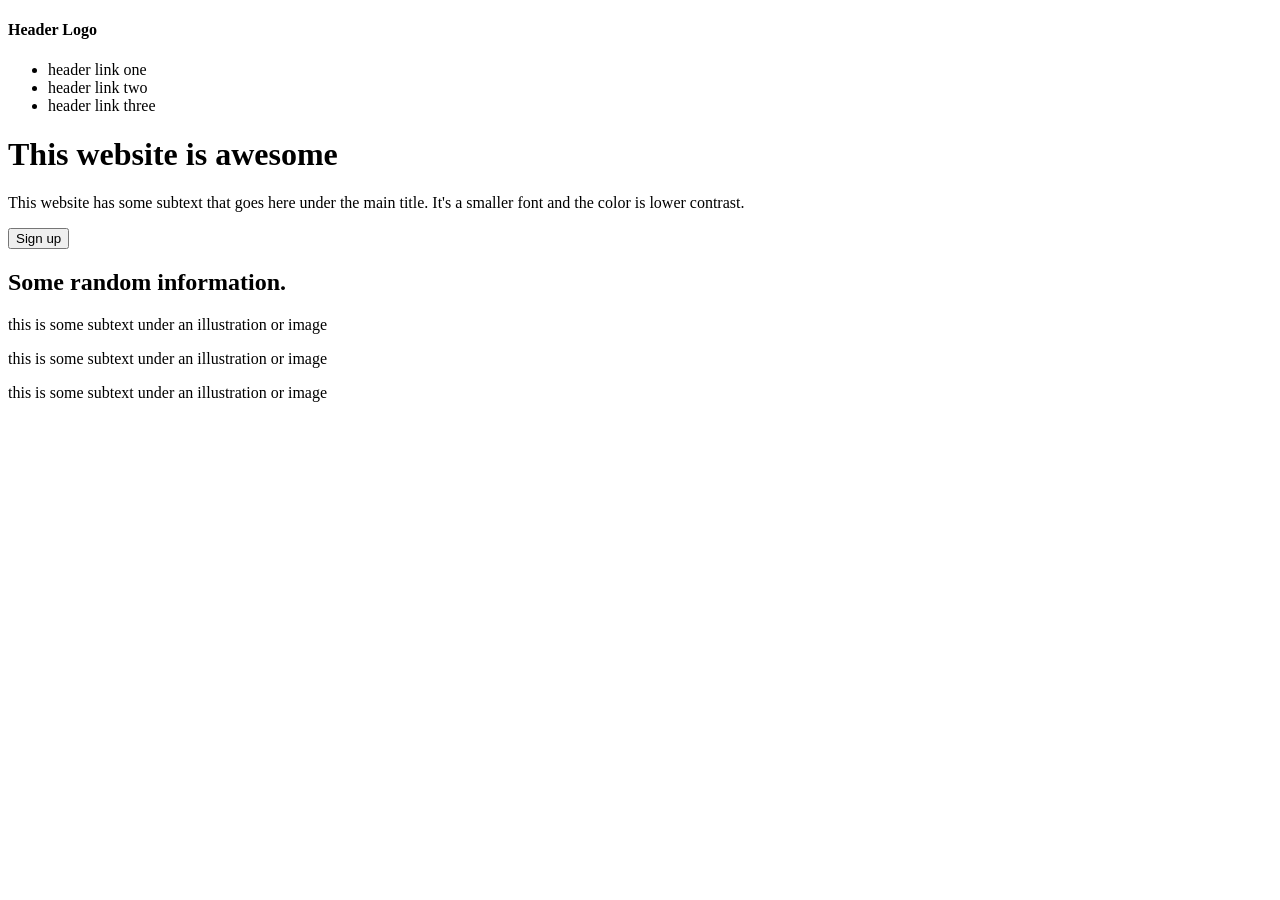
==== src/index.html @ facebfdc "add half html, blocked out sections" ====
<!DOCTYPE html>
<html lang="en">
    <head>
        <meta charset="UTF-8">
        <meta name="viewport" content="width=device-width, initial-scale=1.0">
        <title>Document</title>

        <link rel="stylesheet" href="style.css">
    </head>
    <body>
        <!--header logo block-->
        <div>
            <h4>Header Logo</h4>
            <ul class="links">
                <li>header link one</li>
                <li>header link two</li>
                <li>header link three</li>
            </ul>
        </div>
                                           
        <!--this website is awesome block-->
        <div>
            <h1>This website is awesome</h1>
            <p>This website has some subtext that goes here under the main title. 
                It's a smaller font and the color is lower contrast.</p>
            <Button>Sign up</Button>
        </div>

        <!--random info block-->
        <div>
            <h2>Some random information.</h2>
            <p>this is some subtext under an illustration or image</p>
            <p>this is some subtext under an illustration or image</p>
            <p>this is some subtext under an illustration or image</p>
        </div>
<!-- 
        <!/--quote block--/>
        <div>

        </div>

        <!/--call to action block--/>
        <div>

        </div>

        <!/--footer block--/>
        <div>

        </div>
-->
    </body>
</html>
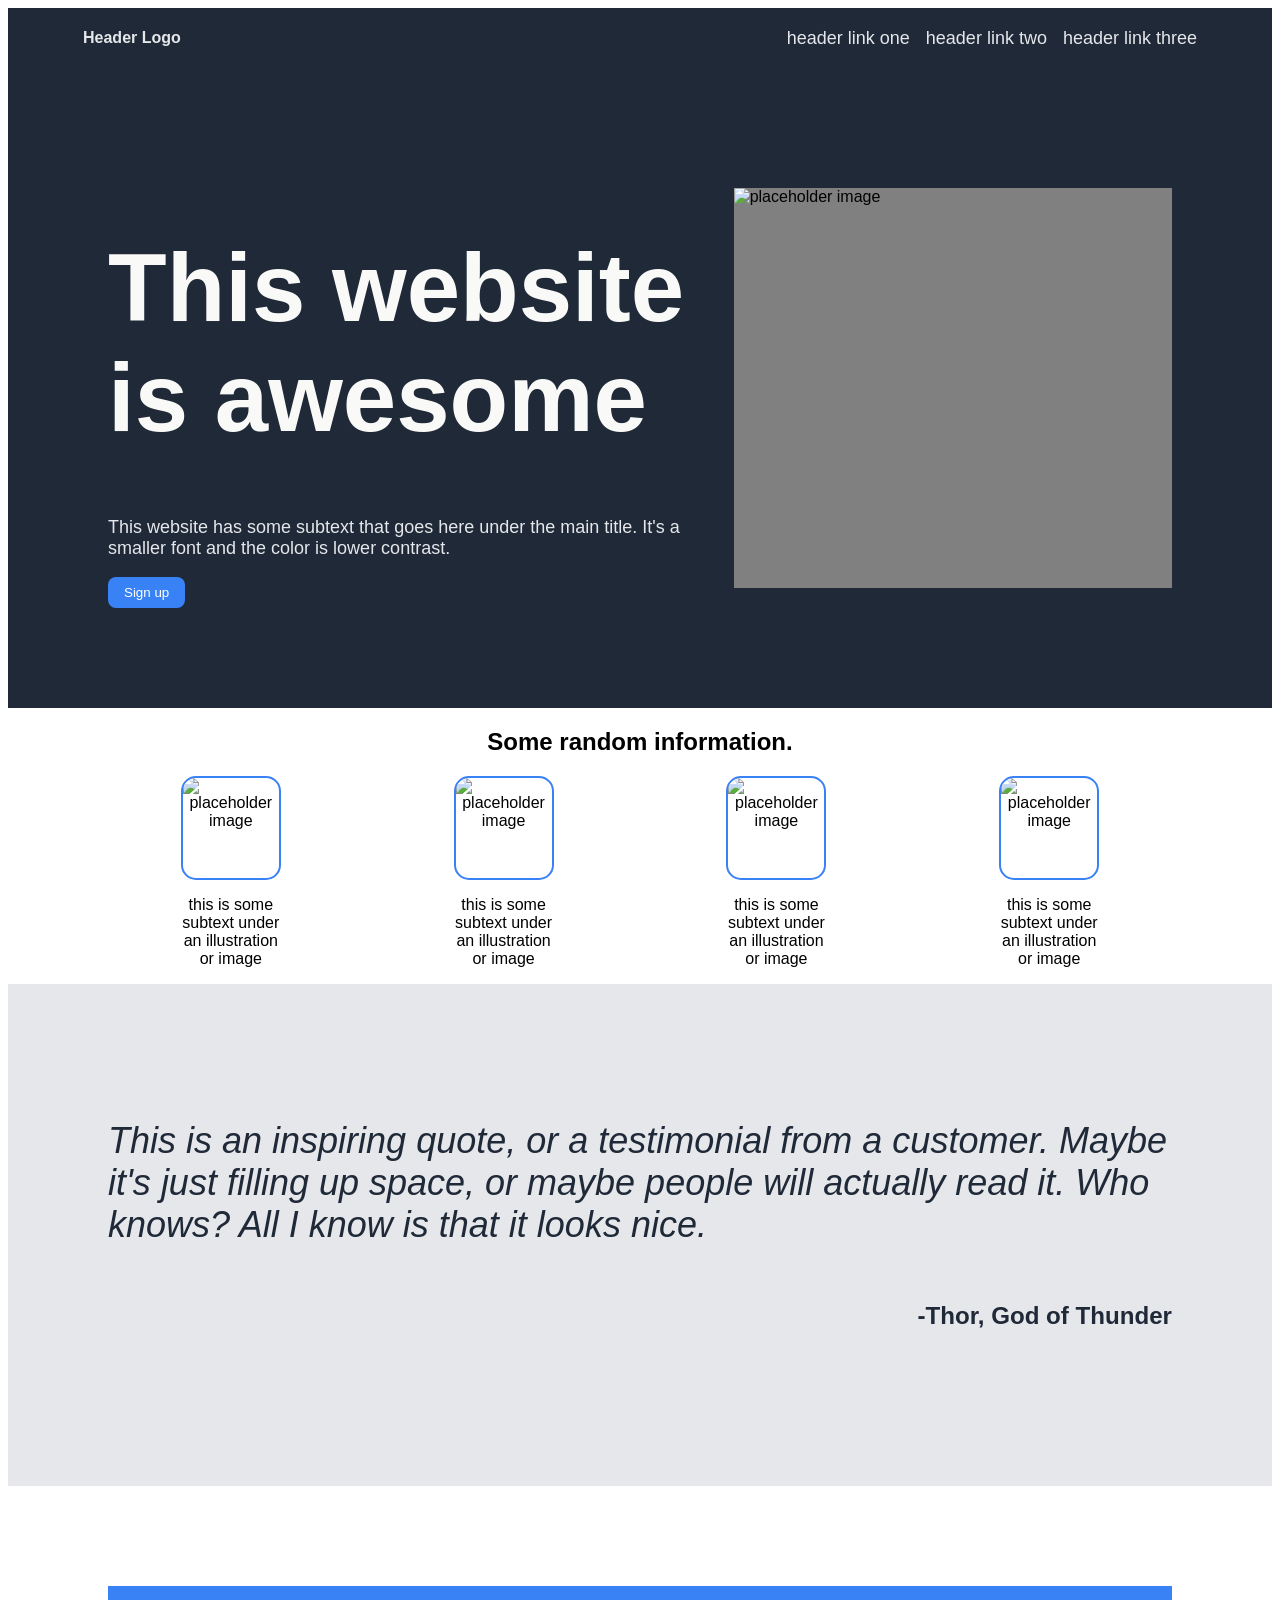
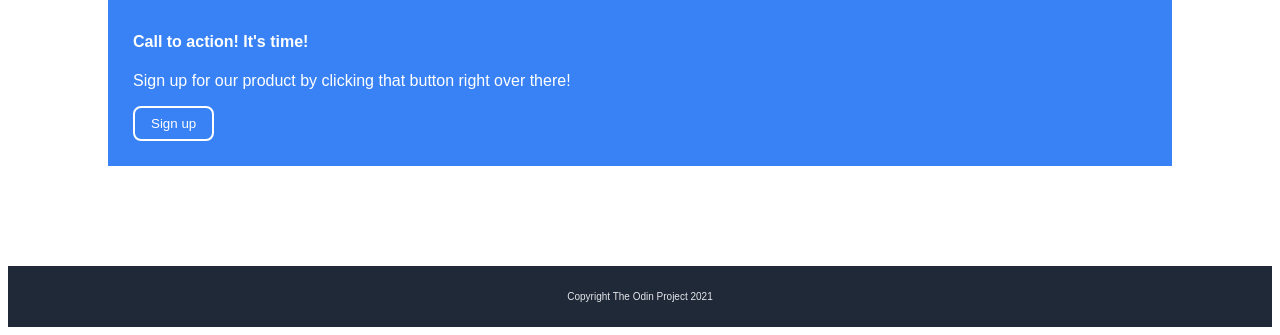
==== commit fd3ec89c: "assignment done" ====
--- a/src/index.html
+++ b/src/index.html
@@ -8,46 +8,98 @@
         <link rel="stylesheet" href="style.css">
     </head>
     <body>
-        <!--header logo block-->
-        <div>
-            <h4>Header Logo</h4>
-            <ul class="links">
-                <li>header link one</li>
-                <li>header link two</li>
-                <li>header link three</li>
-            </ul>
-        </div>
-                                           
-        <!--this website is awesome block-->
-        <div>
-            <h1>This website is awesome</h1>
-            <p>This website has some subtext that goes here under the main title. 
-                It's a smaller font and the color is lower contrast.</p>
-            <Button>Sign up</Button>
+        <div class="header-top">
+            <div class="header-container">
+                <!--header logo block-->
+                <div class="left">
+                    <h4 class=" logo">Header Logo</h4>
+                </div>
+
+                <div class="right">
+                    <ul class="links">
+                        <li><a href="google.com">header link one</a></li>
+                        <li><a href="google.com">header link two</a></li>
+                        <li><a href="google.com">header link three</a></li>
+                    </ul>
+                </div>
+            </div>     
+        </div>   
+
+        <div class="header-main">
+            <!--this website is awesome block-->
+            <div class="hero-container">
+                <div class="awesome">
+                    <h1>This website is awesome</h1>
+                </div>
+                <div class="subtext">
+                    <p>This website has some subtext that goes here under the main title. 
+                            It's a smaller font and the color is lower contrast.</p>
+                </div>
+                <button class="button">Sign up</button> 
+                
+            </div>
+            <img class="grey-box" alt="placeholder image"> 
         </div>
 
-        <!--random info block-->
-        <div>
-            <h2>Some random information.</h2>
-            <p>this is some subtext under an illustration or image</p>
-            <p>this is some subtext under an illustration or image</p>
-            <p>this is some subtext under an illustration or image</p>
-        </div>
-<!-- 
-        <!/--quote block--/>
-        <div>
-
+        <div class="info-body">
+            <div class="image-box">
+                <!--random info block-->
+                <div>
+                    <h2>Some random information.</h2>
+                </div>
+                <div class="image-container">    
+                    <div class="image-info">
+                        <img alt="placeholder image">
+                        <p>this is some subtext under an illustration or image</p>
+                    </div>
+                    <div class="image-info">
+                        <img alt="placeholder image">
+                        <p>this is some subtext under an illustration or image</p>
+                    </div>
+                    <div class="image-info">
+                        <img alt="placeholder image">
+                        <p>this is some subtext under an illustration or image</p>
+                    </div>
+                    <div class="image-info">
+                        <img alt="placeholder image">
+                        <p>this is some subtext under an illustration or image</p>
+                    </div>
+                </div>
+            </div>
         </div>
 
-        <!/--call to action block--/>
-        <div>
+        <div class="quote-section">
+            <!--quote block-->
+                <div class="quote">
+                    <p>This is an inspiring quote, or a testimonial from a customer.
+                        Maybe it's just filling up space, or maybe people will actually
+                        read it. Who knows? All I know is that it looks nice.
+                    </p>
+                    <div class="thor">
+                        <h6>-Thor, God of Thunder</h6>
+                    </div>
+                </div>
+        </div>     
 
+        <div class="ad-section">
+            <div class="ad-container">
+                <!--call to action block-->
+                <div class="box">
+                    <h4>Call to action! It's time!</h4>
+                    <p>Sign up for our product by clicking that button right over there!</p>
+                    <button id="bottom" class="button">Sign up</button>
+                </div>
+            </div>
         </div>
 
-        <!/--footer block--/>
-        <div>
+        <div class="footer-section">
+            <div class="footer-container">
+                <!--footer block-->
+                <div>
+                    <p>Copyright The Odin Project 2021</p>
+                </div>
+            </div>
+        </div>
 
-        </div>
--->
     </body>
 </html>
--- a/src/style.css
+++ b/src/style.css
@@ -0,0 +1,161 @@
+* {
+    font-family: Arial, "Times New Roman", serif;
+}
+
+.header-top, .info-body, .quote-section, .ad-section, .footer-section {
+    display: flex;
+    flex: auto;
+    flex-direction: column;
+}
+
+/* header css */
+
+.header-container {
+    background-color: #1F2937;
+    display: flex;
+    justify-content: space-between;
+    margin: 0;
+}
+
+.logo {
+    color: #E5E7EB;
+}
+
+a {
+    text-decoration: none;
+    color: #E5E7EB;
+    font-size: 18px;
+}
+
+ul {
+    text-align: right;
+    list-style-type: none;
+    display: flex;
+    padding: 0;
+    gap: 16px;
+}
+
+.left, .right {
+    display: flex;
+    align-items: center;
+    gap: 16px;
+    padding-left: 75px;
+    padding-right: 75px;
+}
+
+/* everything is awesome css */
+.header-main{
+    background: #1F2937;
+    margin: 0;
+    padding: 100px;
+    display: flex;
+    flex-direction: row;
+    align-items: center;
+}
+
+.awesome {
+    color: #F9FAF8;
+    font-size: 48px;
+    font-weight: bolder;
+}
+
+.subtext {
+    color: #E5E7EB;
+    font-size: 18px;
+}
+
+.button {
+    border: none;
+    border-radius: 8px;
+    color: white;
+    padding: 8px 16px;
+    background: #3882F6;
+}
+
+.grey-box {
+    background: gray;
+    height: 400px;
+    width: 800px;
+    flex: 1 1 auto;
+}
+
+/* images css */
+img {
+    height: 100px;
+}
+
+.image-box {
+    text-align: center;
+}
+
+.image-info {
+    display: flex;
+    flex-direction: column;
+    width: 100px;
+    justify-content: center;
+}
+
+.info-body .image-container .image-info img {
+    border-radius: 15px;
+    border: 2px solid #3882F6;
+}
+
+.image-container {
+    background: white;
+    display: flex;
+    justify-content: space-evenly;
+    align-items: center;
+
+}
+
+/* quote css */
+
+.quote {
+    background: #E5E7EB;
+    font-size: 36px;
+    font-style: italic;
+    font-weight: light;
+    color: #1F2937;
+    padding: 100px;
+}
+
+.thor {
+    background: #E5E7EB;
+    font-weight: bold;
+    font-style: normal;
+    text-align: right;
+}
+
+/* call to action css */
+
+.ad-container {
+    background: white;
+    display: flex;
+    justify-content: center;
+    align-items: center;
+    padding: 100px;
+    
+}
+
+.box {
+    background: #3882F6;
+    width: 1500px;
+    height: auto;
+    color: white;
+    padding: 25px;
+}
+
+#bottom.button {
+    border: 2px solid white;
+    
+}
+
+/* footer css */
+.footer-container {
+    background: #1F2937;
+    color: #E5E7EB;
+    font-size: 10px;
+    text-align: center;
+    padding-top: 15px;
+    padding-bottom: 15px;
+}
